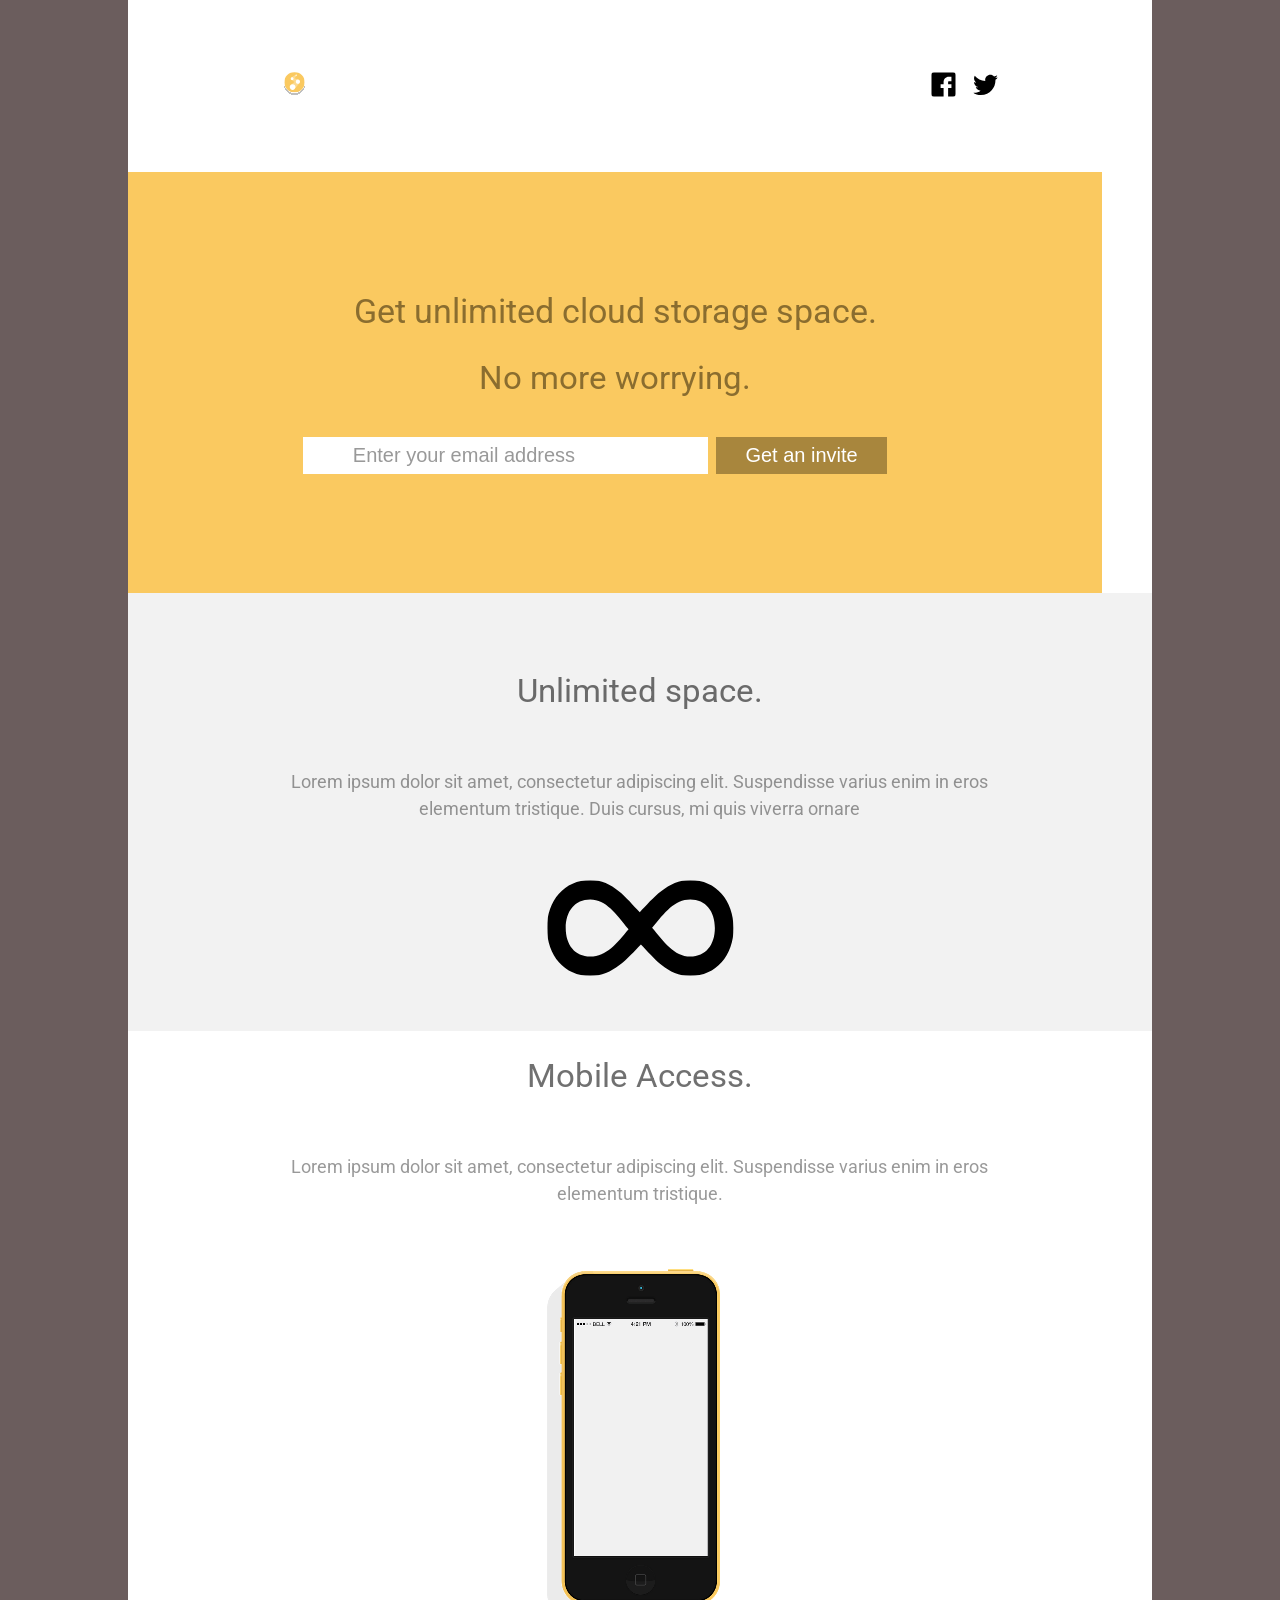
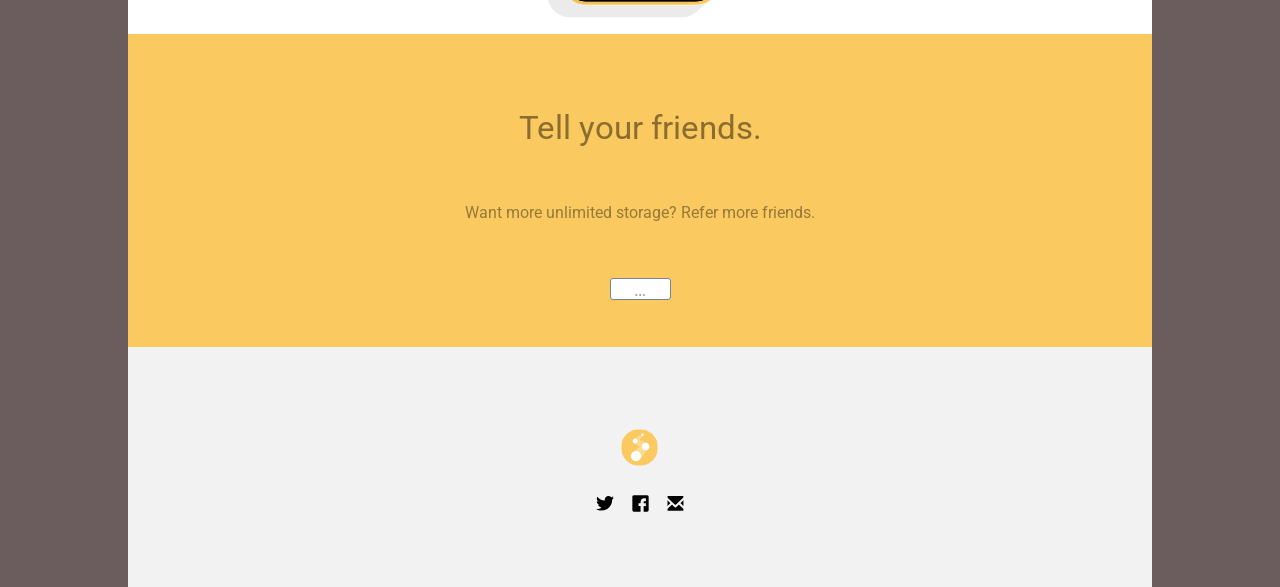
==== hw-06/index.html @ 0945f304 "initial-commit" ====
<!DOCTYPE html>
<html lang="en">
  <head>
    <meta charset="UTF-8" />
    <meta name="viewport" content="width=device-width, initial-scale=1.0" />
    <link rel="icon" type="img/x-icon" href="img/logo.svg" />
    <title>cloud storage</title>
    <link rel="preconnect" href="https://fonts.googleapis.com" />
    <link rel="preconnect" href="https://fonts.gstatic.com" crossorigin />
    <link
      href="https://fonts.googleapis.com/css2?family=Roboto:ital,wght@0,100;0,300;0,400;0,500;0,700;0,900;1,100;1,300;1,400;1,500;1,700;1,900&display=swap"
      rel="stylesheet"
    />
    <link rel="stylesheet" href="css/style.css" />
  </head>
  <body>
    <div class="container">
      <header class="header">
        <div class="header-content">
          <div class="logo-wrapper">
            <div class="header-logo">
              <a href="#"
                ><img src="img/logo-shadow.svg" alt="logo-with-shadow"
              /></a>
            </div>
          </div>
          <div class="h-icons-wrapper">
            <div class="header-fb">
              <a href="#"><img src="img/fb-icon.svg" alt="fb-icon" /></a>
            </div>
            <div class="header-tw">
              <a href="#"
                ><img src="img/twitter-icon.svg" alt="twitter-icon"
              /></a>
            </div>
          </div>
        </div>
      </header>
      <main>
        <section class="sctn-first">
          <div class="sctn-wrapper">
            <div class="heading">
              <h1>Get unlimited cloud storage space.</h1>
              <h2>No more worrying.</h2>
            </div>
            <div class="email-wrapper">
              <form action="/action_page.php">
                <label for="email"></label>
                <input
                  type="email"
                  id="email"
                  placeholder="Enter your email address"
                  required
                />

                <input type="submit" value="Get an invite" />
              </form>
            </div>
          </div>
        </section>
        <section class="sctn-second">
          <div class="sctn-wrapper">
            <h2>Unlimited space.</h2>
            <p>
              Lorem ipsum dolor sit amet, consectetur adipiscing elit.
              Suspendisse varius enim in eros elementum tristique. Duis cursus,
              mi quis viverra ornare
            </p>
            <div class="img-wrapper">
              <img src="img/infinity-icon.svg" alt="infinity-icon" />
            </div>
          </div>
        </section>
        <section class="sctn-third">
          <div class="sctn-wrapper">
            <h2>Mobile Access.</h2>
            <p>
              Lorem ipsum dolor sit amet, consectetur adipiscing elit.
              Suspendisse varius enim in eros elementum tristique.
            </p>
            <div class="img-wrapper">
              <a href="#"><img src="img/phone.png" alt="phone" /></a>
            </div>
          </div>
        </section>
        <section class="sctn-fourth">
          <div class="sctn-wrapper">
            <h2>Tell your friends.</h2>
            <p>Want more unlimited storage? Refer more friends.</p>
            <div class="sctn-button">
              <a href="#">&#8230;</a>
            </div>
          </div>
        </section>
      </main>
      <footer class="footer">
        <div class="footer-content">
          <div class="f-logo-wrapper">
            <div class="footer-logo">
              <a href=""><img src="img/logo.svg" alt="logo" /></a>
            </div>
          </div>
          <div class="f-icons-wrapper">
            <div class="footer-tw">
              <a href="#"
                ><img src="img/twitter-icon.svg" alt="twitter-icon"
              /></a>
            </div>
            <div class="footer-fb">
              <a href="#"><img src="img/fb-icon.svg" alt="fb-icon" /></a>
            </div>
            <div class="footer-email">
              <a href="#"><img src="img/email-icon.svg" alt="email-icon" /></a>
            </div>
          </div>
        </div>
      </footer>
    </div>
  </body>
</html>
---- hw-06/css/style.css ----
body {
  margin: 0;
  padding: 0;
  font-family: "Roboto", sans-serif;
  font-weight: 400;
  font-style: normal;
  background-color: #6b5d5d;
}
* {
  box-sizing: border-box;
}
.container {
  width: 80%;
  margin: 0 auto;
  background-color: rgb(255, 255, 255);
}
.header {
  height: 172px;
}
.header-content {
  width: 70%;
  height: inherit;
  margin: 0 auto;
  padding: 47px 0;
  display: flex;
}
.logo-wrapper,
.h-icons-wrapper {
  width: 50%;
  display: flex;
  align-items: center;
}
.h-icons-wrapper {
  justify-content: flex-end;
  column-gap: 17px;
}
.header-logo img {
  width: 25px;
  height: 25px;
}
.sctn-first {
  height: 421px;
  margin-right: 50px;
  background-color: #fac960;
}
.sctn-wrapper {
  height: inherit;
  display: flex;
  align-items: center;
  justify-content: center;
  flex-direction: column;
  row-gap: 40px;
}
.heading {
  text-align: center;
}
h1 {
  font-size: 34px;
  font-weight: 400;
  color: rgb(138, 109, 47);
  margin: 0;
}
h2 {
  font-size: 33px;
  font-weight: 400;
  color: rgb(138, 109, 47);
  margin-bottom: 0;
}
.email-wrapper {
  width: 60%;
  margin-right: 40px;
}
form {
  display: flex;
  width: 100%;
}
input {
  padding: 7px;
  padding-left: 50px;
  font-size: 20px;
  width: 50%;
  flex-grow: 1;
  border: none;
}
input::placeholder {
  color: rgb(153, 153, 153);
}
input[type="submit"] {
  width: 10%;
  margin-left: 8px;
  padding: 7px 10px;
  background-color: rgb(168, 134, 61);
  color: rgb(255, 255, 255);
}
.sctn-second {
  height: 438px;
  background-color: #f2f2f2;
}
.sctn-second h2,
.sctn-third h2 {
  color: rgba(0, 0, 0, 0.56);
}
.sctn-second p,
.sctn-third p {
  width: 76%;
  line-height: 1.5;
  font-size: 18px;
  text-align: center;
  color: rgba(0, 0, 0, 0.4);
}
.sctn-third {
  height: 449px;
  background-color: rgb(255, 255, 255);
  margin-top: 71px;
  margin-bottom: 83px;
}
.sctn-fourth {
  height: 313px;
  background-color: #fac960;
}
.sctn-fourth h2 {
  color: rgb(138, 109, 47);
}
.sctn-fourth p {
  color: rgba(0, 0, 0, 0.4);
}
.sctn-button a {
  display: block;
  width: 61px;
  height: 22px;
  border: 1px solid rgb(117, 134, 150);
  border-radius: 3px;
  background-color: rgb(255, 255, 255);
  text-decoration: none;
  text-align: center;
  font-size: 18px;
  color: rgb(153, 153, 153);
}
.footer {
  height: 240px;
  background-color: #f2f2f2;
}
.footer-content {
  width: 60%;
  height: inherit;
  margin: 0 auto;
  padding: 82px 0 81px;
  display: flex;
  flex-direction: column;
}
.footer-tw img {
  height: 18px;
  width: 18px;
}
.footer-fb img,
.footer-email img {
  height: 17px;
  width: 17px;
}
.f-logo-wrapper {
  width: 100%;
  display: flex;
  justify-content: center;
}
.f-icons-wrapper {
  width: 20%;
  margin: 24px auto 0;
  display: flex;
  align-items: flex-end;
  justify-content: space-evenly;
}
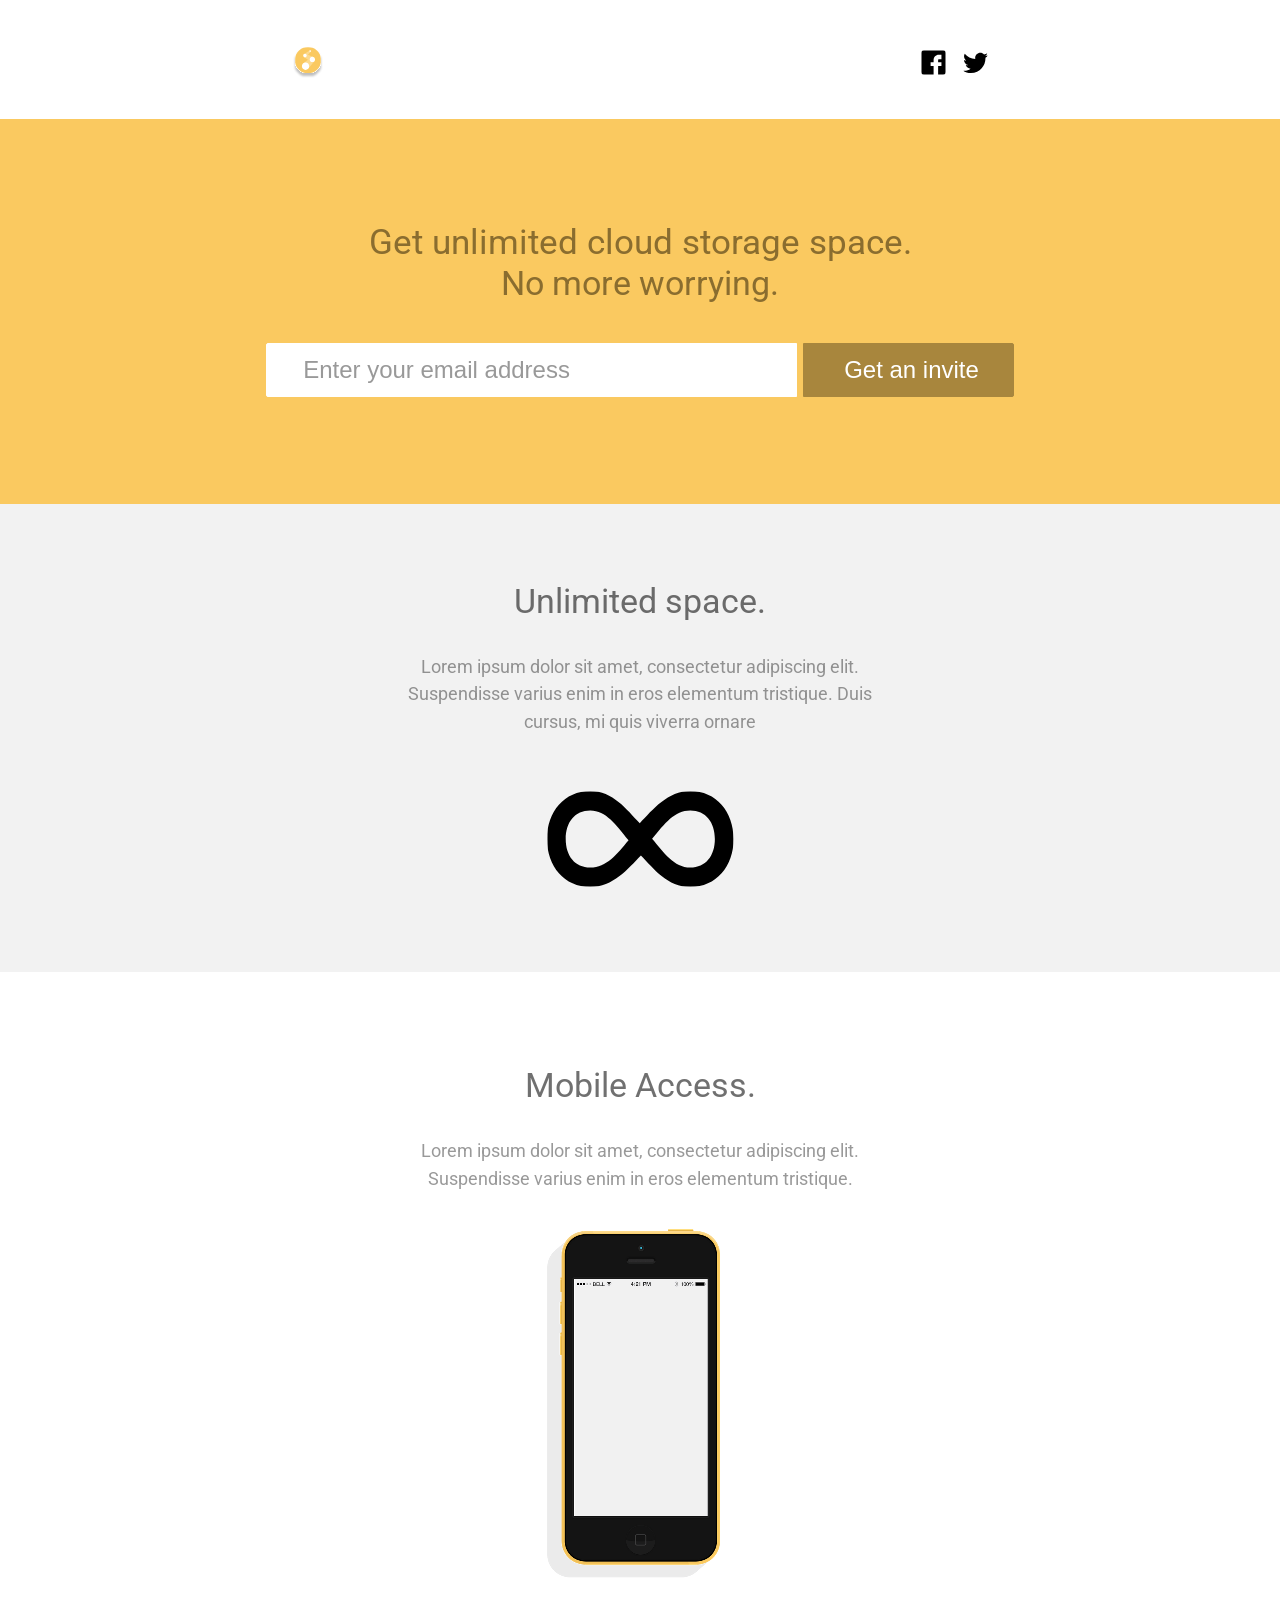
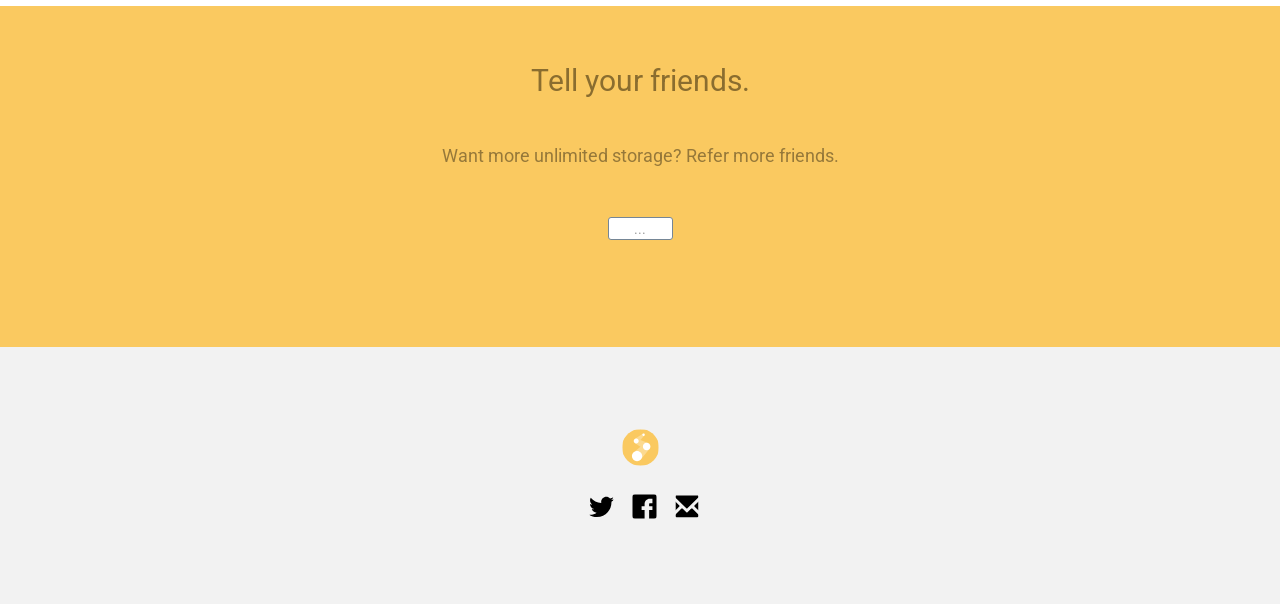
==== commit ff98cccc: "updated" ====
--- a/hw-06/index.html
+++ b/hw-06/index.html
@@ -4,7 +4,7 @@
     <meta charset="UTF-8" />
     <meta name="viewport" content="width=device-width, initial-scale=1.0" />
     <link rel="icon" type="img/x-icon" href="img/logo.svg" />
-    <title>cloud storage</title>
+    <title>Cloud Storage</title>
     <link rel="preconnect" href="https://fonts.googleapis.com" />
     <link rel="preconnect" href="https://fonts.gstatic.com" crossorigin />
     <link
@@ -36,26 +36,23 @@
           </div>
         </div>
       </header>
-      <main>
+      <main class="main">
         <section class="sctn-first">
           <div class="sctn-wrapper">
             <div class="heading">
               <h1>Get unlimited cloud storage space.</h1>
               <h2>No more worrying.</h2>
             </div>
-            <div class="email-wrapper">
-              <form action="/action_page.php">
-                <label for="email"></label>
-                <input
-                  type="email"
-                  id="email"
-                  placeholder="Enter your email address"
-                  required
-                />
-
-                <input type="submit" value="Get an invite" />
-              </form>
-            </div>
+            <form action="/action_page.php">
+              <!-- <label for="email"></label> -->
+              <input
+                type="email"
+                id="email"
+                placeholder="Enter your email address"
+                required
+              />
+              <input type="submit" value="Get an invite" />
+            </form>
           </div>
         </section>
         <section class="sctn-second">
@@ -88,7 +85,7 @@
             <h2>Tell your friends.</h2>
             <p>Want more unlimited storage? Refer more friends.</p>
             <div class="sctn-button">
-              <a href="#">&#8230;</a>
+              <a href="#">...</a>
             </div>
           </div>
         </section>
--- a/hw-06/css/style.css
+++ b/hw-06/css/style.css
@@ -4,97 +4,105 @@
   font-family: "Roboto", sans-serif;
   font-weight: 400;
   font-style: normal;
-  background-color: #6b5d5d;
 }
 * {
   box-sizing: border-box;
 }
 .container {
-  width: 80%;
   margin: 0 auto;
   background-color: rgb(255, 255, 255);
 }
-.header {
-  height: 172px;
-}
 .header-content {
-  width: 70%;
-  height: inherit;
-  margin: 0 auto;
-  padding: 47px 0;
+  /* max-width: 80%;
+  margin: 0 auto; */
+  padding-top: 2.938rem;
+  padding-bottom: 2.25rem;
   display: flex;
+  justify-content: space-around;
 }
 .logo-wrapper,
 .h-icons-wrapper {
-  width: 50%;
+  /* width: 50%; */
   display: flex;
   align-items: center;
 }
 .h-icons-wrapper {
-  justify-content: flex-end;
-  column-gap: 17px;
+  /* justify-content: flex-end; */
+  column-gap: 1.063rem;
 }
 .header-logo img {
-  width: 25px;
-  height: 25px;
+  width: 70%;
+}
+a {
+  display: block;
+}
+.header-fb img,
+.header-tw img {
+  width: 100%;
 }
 .sctn-first {
-  height: 421px;
-  margin-right: 50px;
   background-color: #fac960;
 }
+.sctn-first .sctn-wrapper {
+  padding-top: 6.375rem;
+  padding-bottom: 6.688rem;
+  row-gap: 2.5rem;
+}
 .sctn-wrapper {
-  height: inherit;
   display: flex;
   align-items: center;
   justify-content: center;
   flex-direction: column;
-  row-gap: 40px;
 }
 .heading {
   text-align: center;
 }
 h1 {
-  font-size: 34px;
+  font-size: 2.75vw;
   font-weight: 400;
   color: rgb(138, 109, 47);
   margin: 0;
 }
 h2 {
-  font-size: 33px;
+  font-size: 2.688vw;
   font-weight: 400;
   color: rgb(138, 109, 47);
-  margin-bottom: 0;
-}
-.email-wrapper {
-  width: 60%;
-  margin-right: 40px;
+  margin: 0;
 }
 form {
   display: flex;
-  width: 100%;
+  column-gap: 0.375rem;
+  flex-wrap: wrap;
 }
 input {
-  padding: 7px;
-  padding-left: 50px;
-  font-size: 20px;
-  width: 50%;
-  flex-grow: 1;
-  border: none;
+  padding: 0.75rem 12.125rem 0.75rem 2.25rem;
+  font-size: 1.875vw;
+  border: 0.063rem solid rgb(255, 255, 255);
+  border-radius: 0.125rem 0 0 0.125rem;
+}
+input:focus {
+  outline: 0.063rem solid rgb(168, 134, 61);
 }
 input::placeholder {
   color: rgb(153, 153, 153);
 }
 input[type="submit"] {
-  width: 10%;
-  margin-left: 8px;
-  padding: 7px 10px;
+  padding: 0.75rem 2.125rem 0.75rem 2.5rem;
   background-color: rgb(168, 134, 61);
   color: rgb(255, 255, 255);
+  border: 0.063rem solid rgb(168, 134, 61);
+  border-radius: 0 0.125rem 0.125rem 0;
+}
+input[type="submit"]:focus {
+  outline: 0.063rem solid rgb(255, 255, 255);
 }
 .sctn-second {
-  height: 438px;
   background-color: #f2f2f2;
+}
+.sctn-second .sctn-wrapper {
+  padding-top: 4.813rem;
+  padding-bottom: 5.063rem;
+  row-gap: 2rem;
 }
 .sctn-second h2,
 .sctn-third h2 {
@@ -102,70 +110,80 @@
 }
 .sctn-second p,
 .sctn-third p {
-  width: 76%;
+  margin: 0;
+  width: 37%;
   line-height: 1.5;
-  font-size: 18px;
+  font-size: 1.438vw;
   text-align: center;
   color: rgba(0, 0, 0, 0.4);
 }
+.sctn-second .img-wrapper {
+  padding-top: 1.5rem;
+}
+.img-wrapper img {
+  width: 100%;
+}
 .sctn-third {
-  height: 449px;
   background-color: rgb(255, 255, 255);
-  margin-top: 71px;
-  margin-bottom: 83px;
+}
+.sctn-third .sctn-wrapper {
+  padding-top: 5.813rem;
+  padding-bottom: 1.375rem;
+  row-gap: 2rem;
 }
 .sctn-fourth {
-  height: 313px;
   background-color: #fac960;
 }
+.sctn-fourth .sctn-wrapper {
+  padding: 3.625rem;
+  padding-bottom: 6.688rem;
+  row-gap: 1.938rem;
+}
 .sctn-fourth h2 {
+  font-size: 2.313vw;
   color: rgb(138, 109, 47);
 }
 .sctn-fourth p {
+  font-size: 1.375vw;
   color: rgba(0, 0, 0, 0.4);
 }
+.sctn-button {
+  padding-top: 0.125rem;
+}
 .sctn-button a {
-  display: block;
-  width: 61px;
-  height: 22px;
-  border: 1px solid rgb(117, 134, 150);
-  border-radius: 3px;
+  padding: 0.2rem 1.625rem 0.11rem 1.563rem;
+  border: 0.063rem solid rgb(117, 134, 150);
+  border-radius: 0.188rem;
   background-color: rgb(255, 255, 255);
   text-decoration: none;
   text-align: center;
-  font-size: 18px;
+  font-size: 1.063vw;
   color: rgb(153, 153, 153);
 }
 .footer {
-  height: 240px;
   background-color: #f2f2f2;
 }
 .footer-content {
-  width: 60%;
-  height: inherit;
-  margin: 0 auto;
-  padding: 82px 0 81px;
+  padding: 5.125rem 0 5.063rem;
   display: flex;
   flex-direction: column;
+  row-gap: 1.5rem;
 }
+.footer-email img {
+  width: 145%;
+}
+.footer-logo img,
+.footer-fb img,
 .footer-tw img {
-  height: 18px;
-  width: 18px;
-}
-.footer-fb img,
-.footer-email img {
-  height: 17px;
-  width: 17px;
+  width: 100%;
 }
 .f-logo-wrapper {
-  width: 100%;
   display: flex;
   justify-content: center;
 }
 .f-icons-wrapper {
-  width: 20%;
-  margin: 24px auto 0;
+  margin: 0 auto;
   display: flex;
   align-items: flex-end;
-  justify-content: space-evenly;
+  column-gap: 1.125rem;
 }
